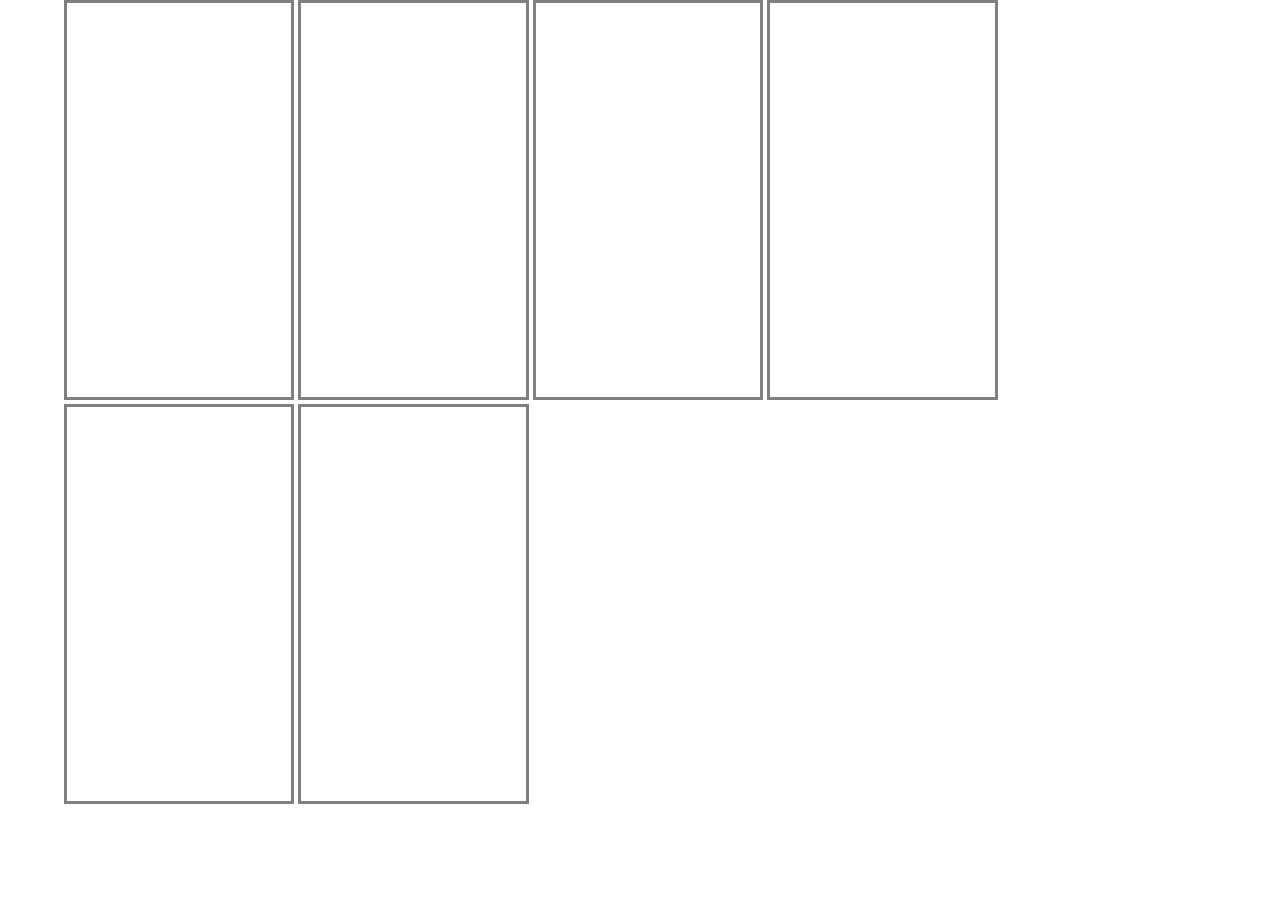
==== index.html @ 3deebf5f "html-css-boolando" ====
<!DOCTYPE html>
<html lang="en">
<head>
    <meta charset="UTF-8">
    <meta http-equiv="X-UA-Compatible" content="IE=edge">
    <meta name="viewport" content="width=device-width, initial-scale=1.0">
    <link rel="stylesheet" href="style.css">
    <title>Boolando</title>
</head>
<body>
    <main>
    <div class="row">
            <div class="photo"></div>
            <div class="photo"></div>
            <div class="photo"></div>
    </div>
    <div class="row">
        <div class="photo"></div>
        <div class="photo"></div>
        <div class="photo"></div>
</div>
          </main> 
              </body>

</html>
---- style.css ----
*{
    margin:0;
    padding: 0;
    box-sizing: border-box;
    
}
main{
    width: 90%;
    margin: 0 auto;
}
.row{
    display: inline;
}

.photo{ 
    display:inline-block;
    height:400px;
    width: calc(60% / 3);
    border: 3px solid grey;
    object-position: center;
}
.photo{

}
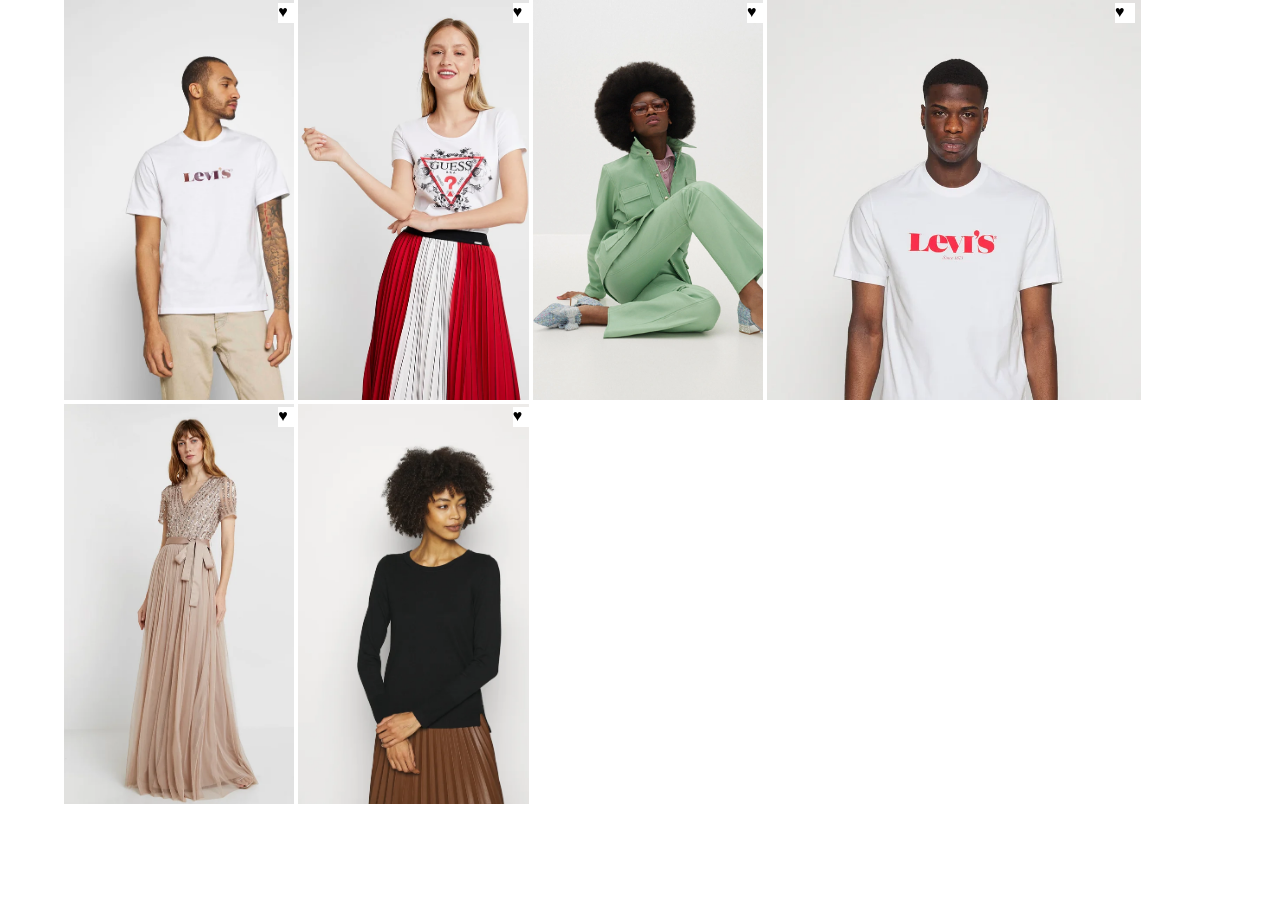
==== commit c6d18b63: "html-css-boolando" ====
--- a/index.html
+++ b/index.html
@@ -10,14 +10,26 @@
 <body>
     <main>
     <div class="row">
-            <div class="photo"></div>
-            <div class="photo"></div>
-            <div class="photo"></div>
+            <div class="photo">
+                <div class="heart">&hearts;</div>
+            </div>
+            <div class="photo1">
+                <div class="heart">&hearts;</div>
+            </div>
+            <div class="photo2">
+                <div class="heart">&hearts;</div>
+            </div>
     </div>
     <div class="row">
-        <div class="photo"></div>
-        <div class="photo"></div>
-        <div class="photo"></div>
+        <div class="photo3">
+            <div class="heart">&hearts;</div>
+        </div>
+        <div class="photo4">
+            <div class="heart">&hearts;</div>
+        </div>
+        <div class="photo5">
+            <div class="heart">&hearts;</div>
+        </div>
 </div>
           </main> 
               </body>
--- a/style.css
+++ b/style.css
@@ -10,15 +10,87 @@
 }
 .row{
     display: inline;
+    width: calc((100%/3) - 10px);
 }
 
 .photo{ 
     display:inline-block;
     height:400px;
     width: calc(60% / 3);
-    border: 3px solid grey;
-    object-position: center;
+    background-color: grey;
+    background-image: url(./img/1.webp);
+    background-size: cover;
+    position: relative;
 }
-.photo{
-
-}+.photo:hover{
+    background-image: url(./img/1b.webp); 
+}
+.photo1:hover{
+    background-image: url(./img/2b.webp); 
+}
+.photo2:hover{
+    background-image: url(./img/3b.webp); 
+}
+.photo3:hover{
+    background-image: url(./img/4b.webp); 
+}
+.photo4:hover{
+    background-image: url(./img/5b.webp); 
+}
+.photo5:hover{
+    background-image: url(./img/6b.webp); 
+}
+.photo1{ 
+    display:inline-block;
+    height:400px;
+    width: calc(60% / 3);
+    background-color: grey;
+    background-image: url(./img/2.webp);
+    background-size: cover;
+    position: relative;
+}
+.photo2{ 
+    display:inline-block;
+    height:400px;
+    width: calc(60% / 3);
+    background-color: grey;
+    background-image: url(./img/3.webp);
+    background-size: cover;
+    position: relative;
+}
+.photo3{ 
+    display:inline-block;
+    height:400px;
+    width: calc((100% / 3) - 10px);
+    background-color: grey;
+    background-image: url(./img/4.webp);
+    background-size: cover;
+    position: relative;
+}
+.photo4{ 
+    display:inline-block;
+    height:400px;
+    width: calc(60% / 3);
+    background-color: grey;
+    background-image: url(./img/5.webp);
+    background-size: cover;
+    position: relative;
+}
+.photo5{ 
+    display:inline-block;
+    height:400px;
+    width: calc(60% / 3);
+    background-color: grey;
+    background-image: url(./img/6.webp);
+    background-size: cover;
+    position: relative;
+}
+.heart{
+    margin-right:8px;
+    margin-top: 3px;
+    height:20px;
+    width: 20px;
+    position: absolute;
+    left: 93%;
+    background-color: white;
+}
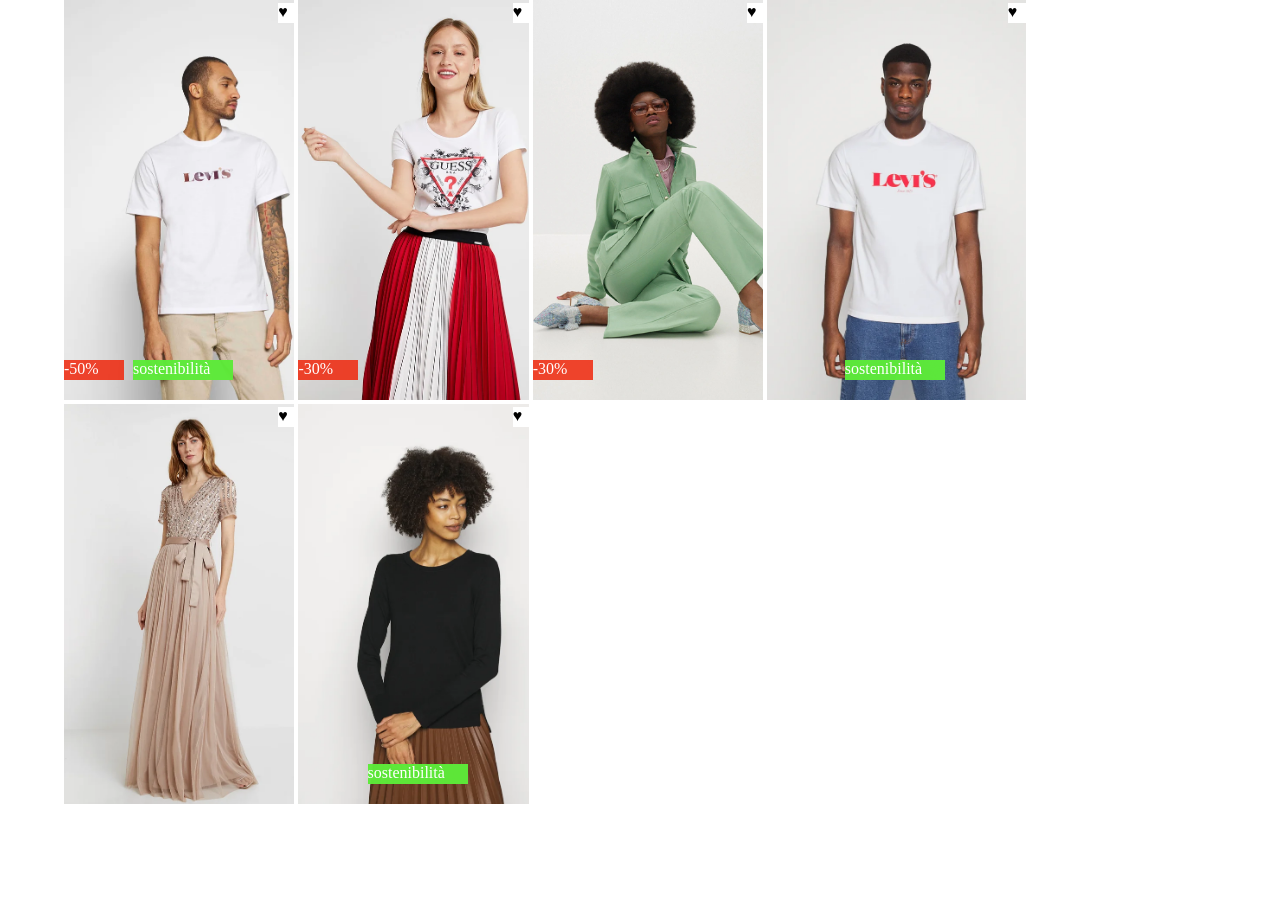
==== commit fcddcd11: "html-css-boolando" ====
--- a/index.html
+++ b/index.html
@@ -12,25 +12,29 @@
     <div class="row">
             <div class="photo">
                 <div class="heart">&hearts;</div>
+                <div class="sconti">-50%</div>
+                <div class="sostenibilità">sostenibilità</div> 
             </div>
             <div class="photo1">
                 <div class="heart">&hearts;</div>
-            </div>
+                <div class="sconti">-30%</div>
+           </div>
             <div class="photo2">
                 <div class="heart">&hearts;</div>
+                <div class="sconti">-30%</div>
             </div>
-    </div>
-    <div class="row">
-        <div class="photo3">
+        <div class="row">
+            <div class="photo3">
             <div class="heart">&hearts;</div>
+            <div class="sostenibilità">sostenibilità</div>
         </div>
         <div class="photo4">
             <div class="heart">&hearts;</div>
         </div>
         <div class="photo5">
             <div class="heart">&hearts;</div>
+            <div class="sostenibilità">sostenibilità</div>
         </div>
-</div>
           </main> 
               </body>
 
--- a/style.css
+++ b/style.css
@@ -61,7 +61,7 @@
 .photo3{ 
     display:inline-block;
     height:400px;
-    width: calc((100% / 3) - 10px);
+    width: calc((70% / 3) - 10px);
     background-color: grey;
     background-image: url(./img/4.webp);
     background-size: cover;
@@ -94,3 +94,22 @@
     left: 93%;
     background-color: white;
 }
+.sostenibilità{
+    height:20px;
+    width: 100px;
+    position: absolute;
+    background-color: rgba(93, 235, 57, 0.973);
+    color: white;
+    top: 90%;
+    left: 30%;
+    font-family: Georgia, 'Times New Roman', Times, serif;
+}
+.sconti{
+    height:20px;
+    width: 60px;
+    position: absolute;
+    background-color: rgba(240, 37, 10, 0.842);
+    color: white;
+    top: 90%;
+    font-family: Georgia, 'Times New Roman', Times, serif;
+}
